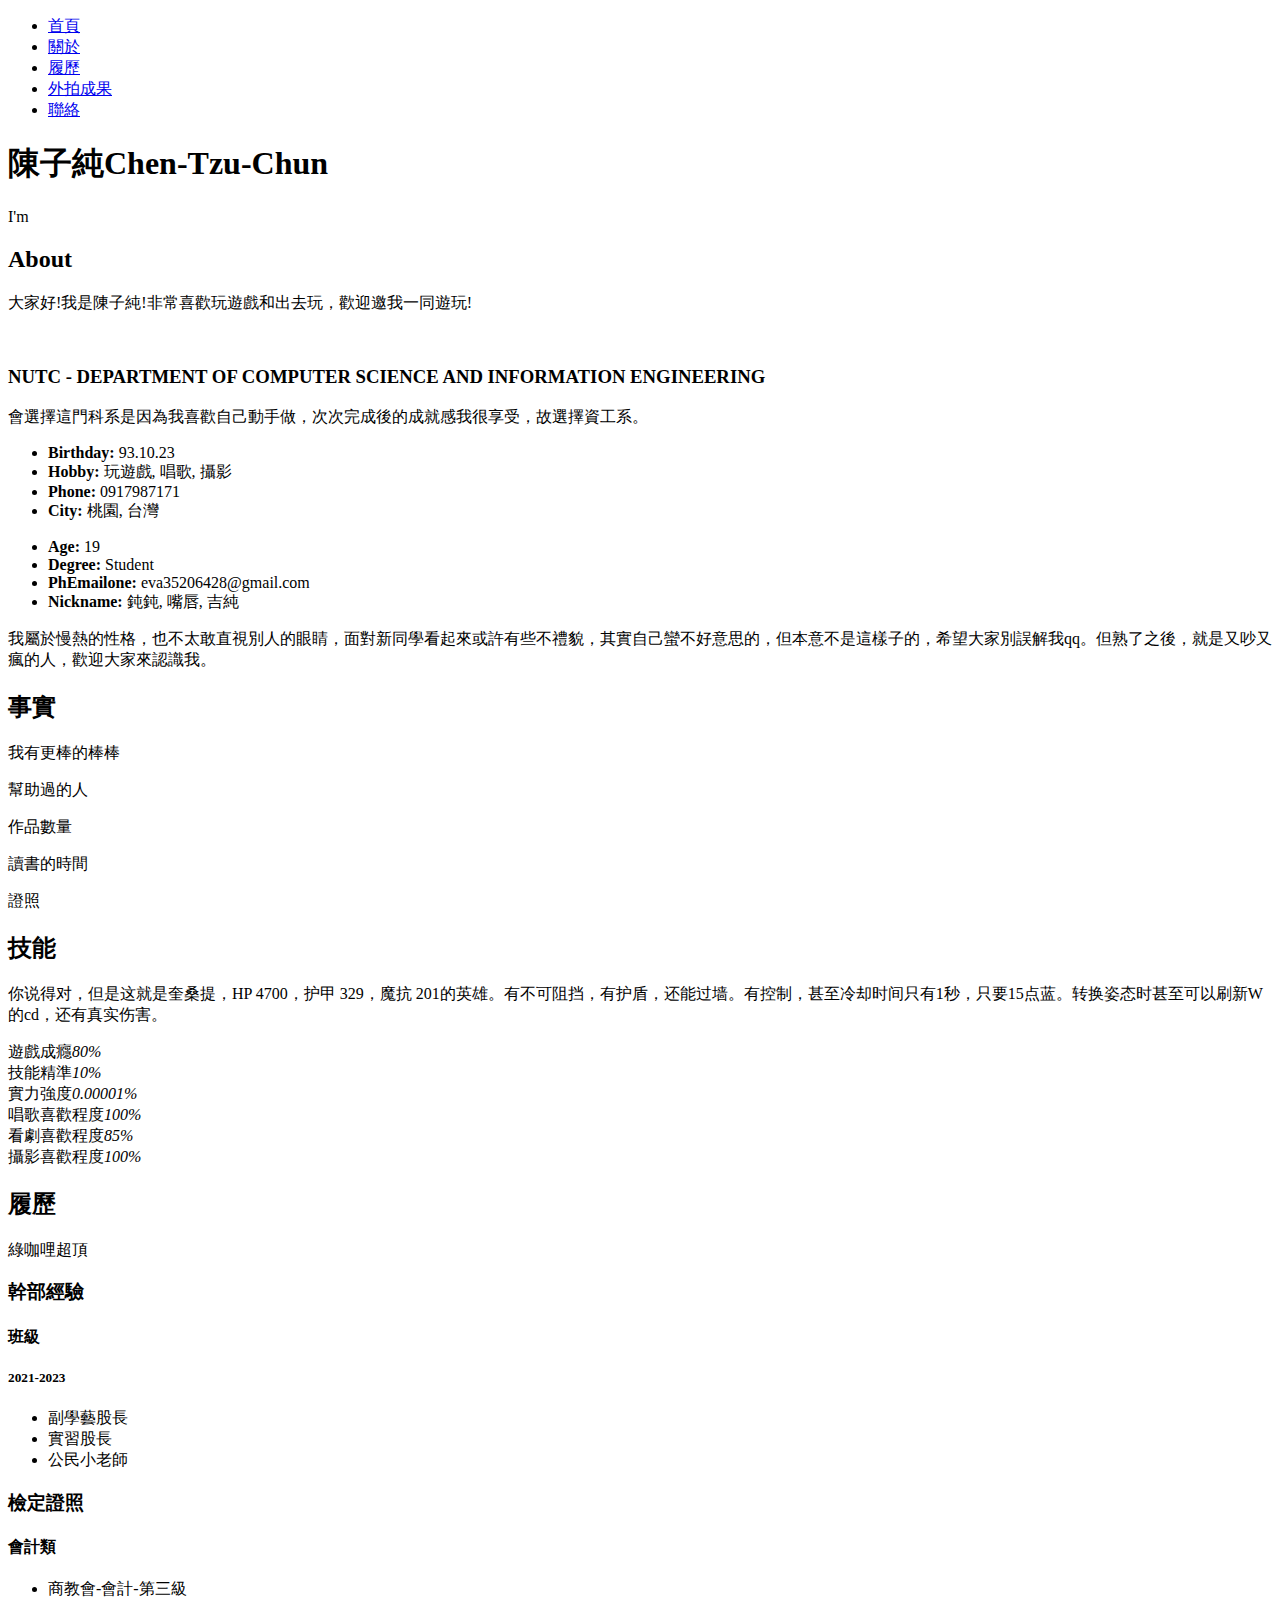
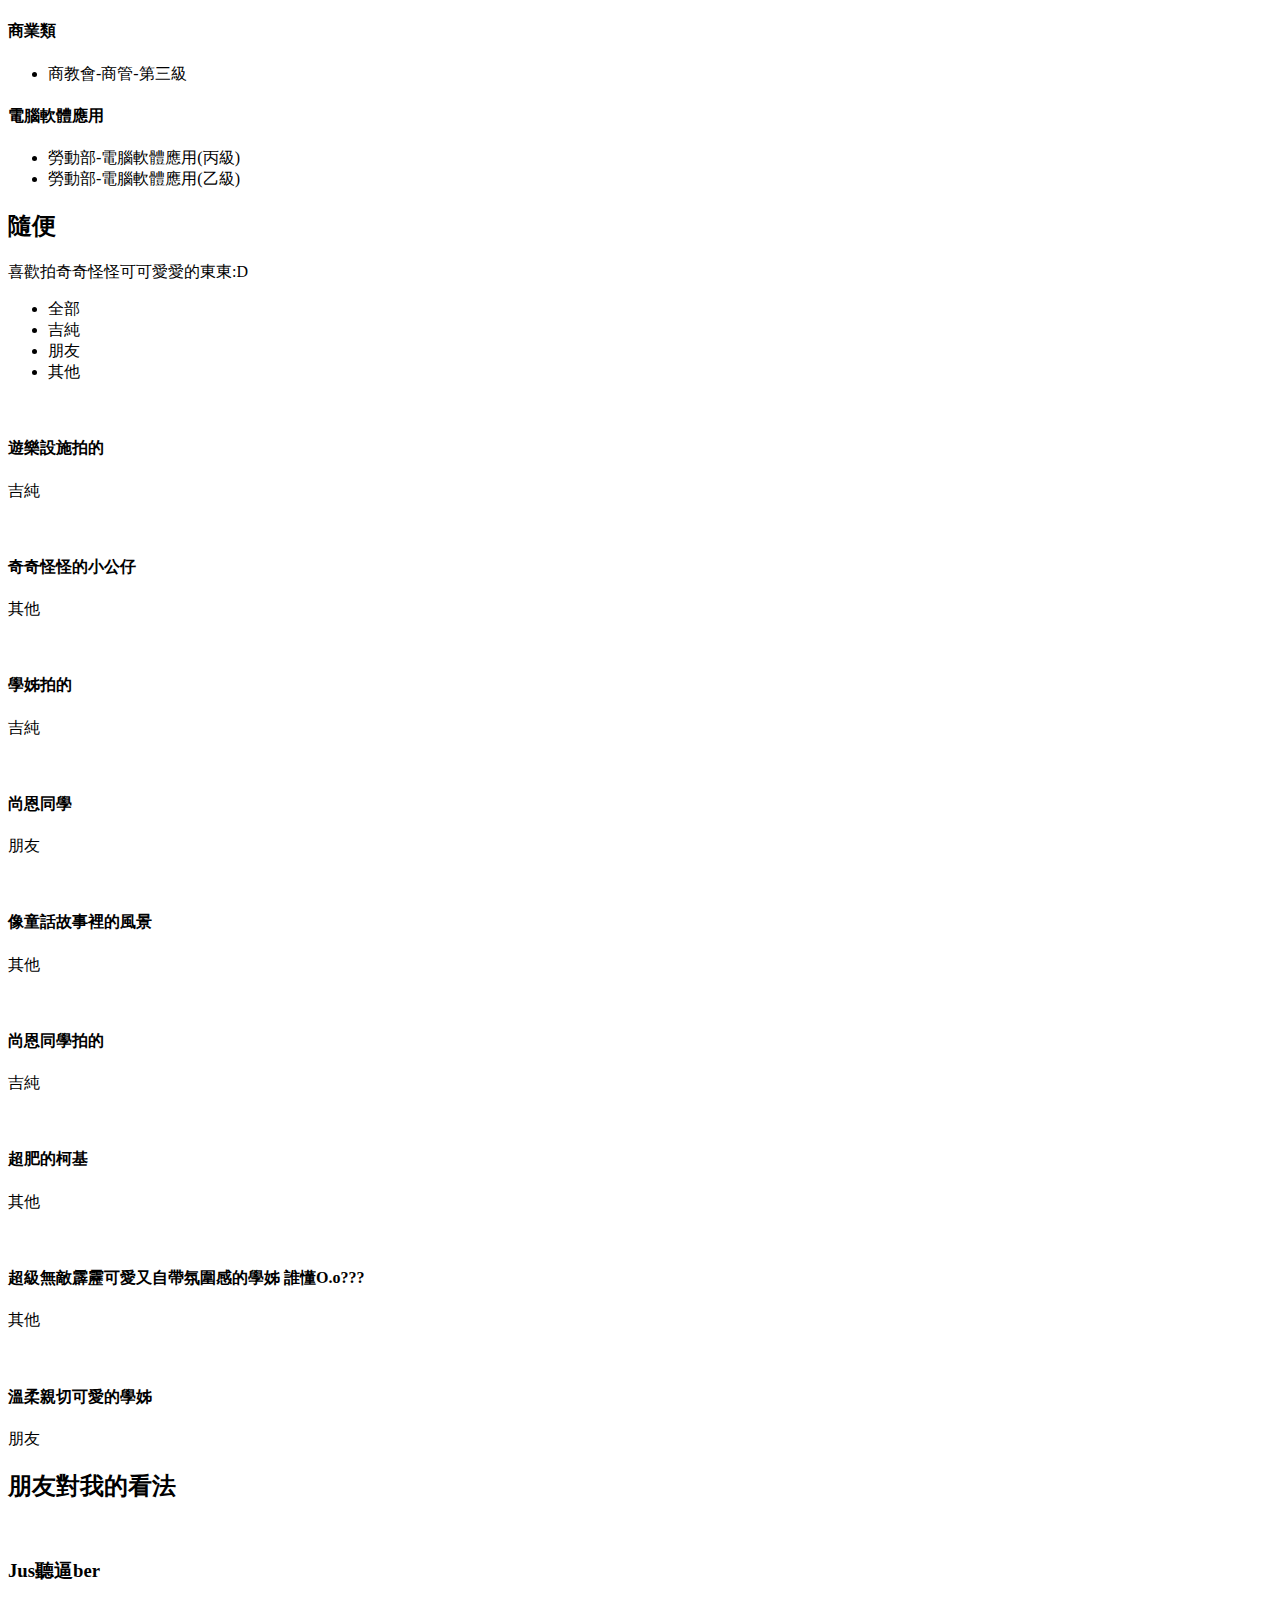
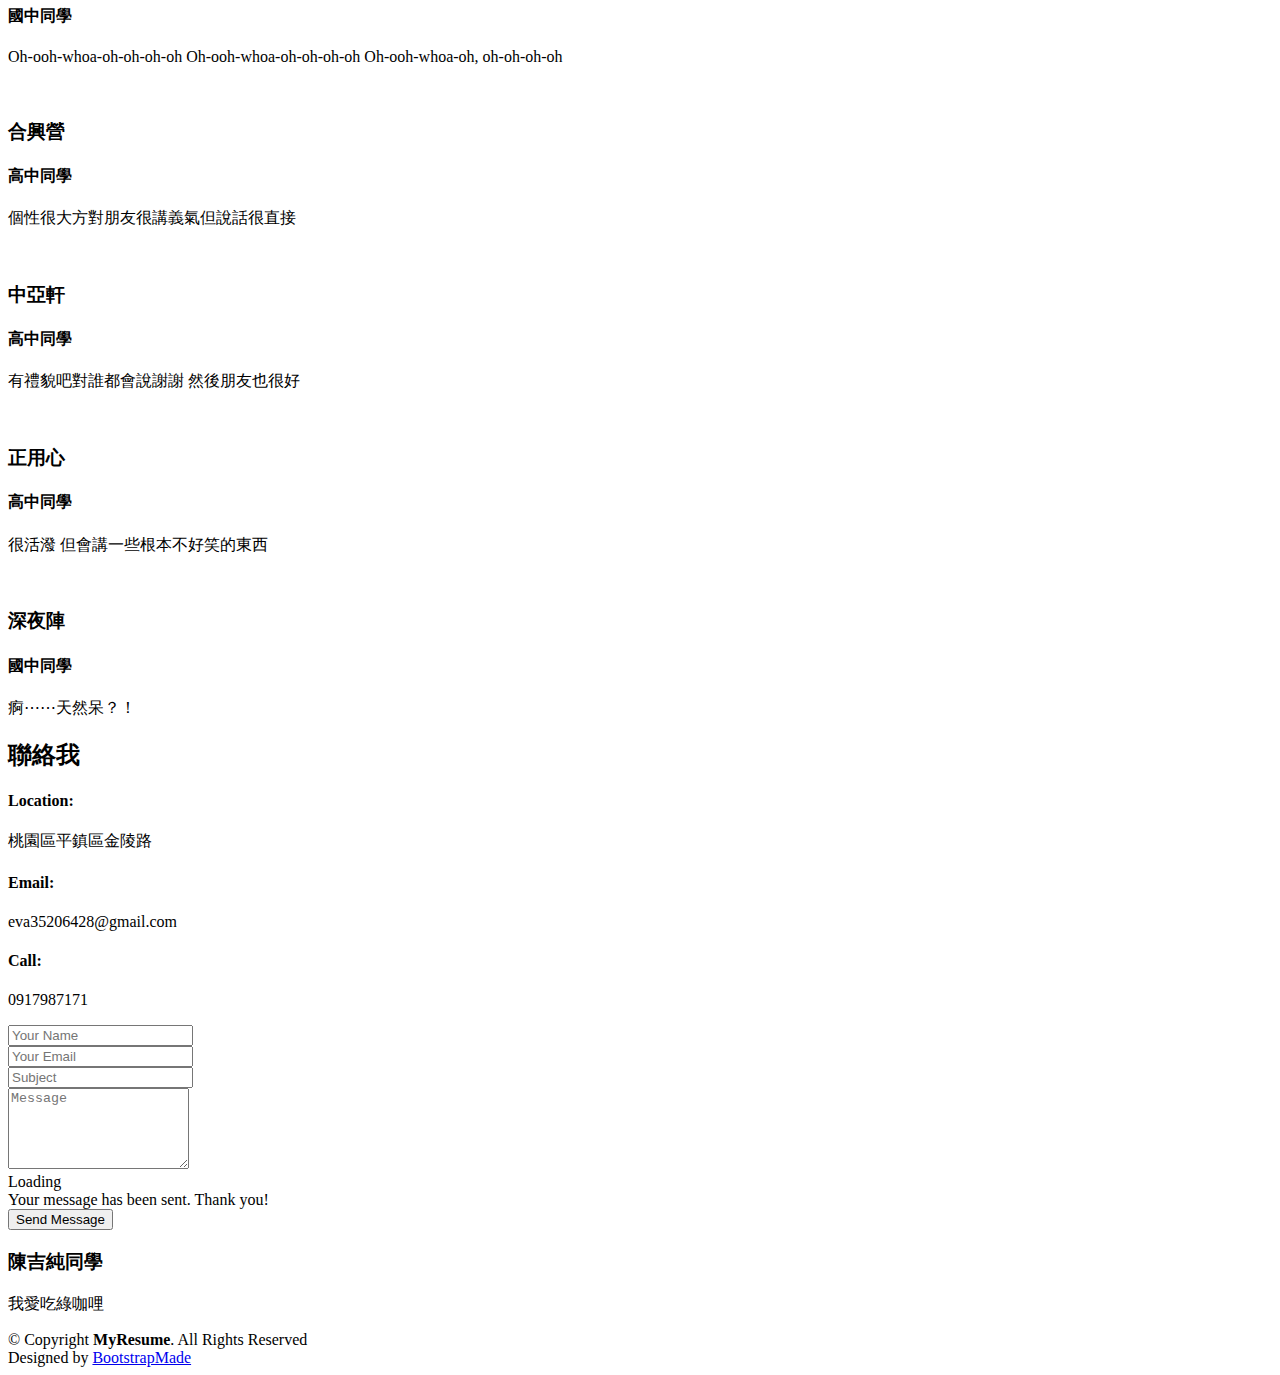
==== index.html @ e99f8772 "1" ====
<!DOCTYPE html>
<html lang="en">

<head>
  <meta charset="utf-8">
  <meta content="width=device-width, initial-scale=1.0" name="viewport">

  <title>陳吉純同學</title>
  <meta content="" name="description">
  <meta content="" name="keywords">

  <!-- Favicons -->
  <link href="assets/img/new陳子.png" rel="icon">
  <link href="assets/img/new陳子.png" rel="apple-touch-icon">

  <!-- Google Fonts -->
  <link href="https://fonts.googleapis.com/css?family=Open+Sans:300,300i,400,400i,600,600i,700,700i|Raleway:300,300i,400,400i,500,500i,600,600i,700,700i|Poppins:300,300i,400,400i,500,500i,600,600i,700,700i" rel="stylesheet">

  <!-- Vendor CSS Files -->
  <link href="assets/vendor/aos/aos.css" rel="stylesheet">
  <link href="assets/vendor/bootstrap/css/bootstrap.min.css" rel="stylesheet">
  <link href="assets/vendor/bootstrap-icons/bootstrap-icons.css" rel="stylesheet">
  <link href="assets/vendor/boxicons/css/boxicons.min.css" rel="stylesheet">
  <link href="assets/vendor/glightbox/css/glightbox.min.css" rel="stylesheet">
  <link href="assets/vendor/swiper/swiper-bundle.min.css" rel="stylesheet">

  <!-- Template Main CSS File -->
  <link href="assets/css/style.css" rel="stylesheet">

  <!-- =======================================================
  * Template Name: MyResume
  * Updated: Nov 17 2023 with Bootstrap v5.3.2
  * Template URL: https://bootstrapmade.com/free-html-bootstrap-template-my-resume/
  * Author: BootstrapMade.com
  * License: https://bootstrapmade.com/license/
  ======================================================== -->
</head>

<body>

  <!-- ======= Mobile nav toggle button ======= -->
  <!-- <button type="button" class="mobile-nav-toggle d-xl-none"><i class="bi bi-list mobile-nav-toggle"></i></button> -->
  <i class="bi bi-list mobile-nav-toggle d-lg-none"></i>
  <!-- ======= Header ======= -->
  <header id="header" class="d-flex flex-column justify-content-center">

    <nav id="navbar" class="navbar nav-menu">
      <ul>
        <li><a href="#hero" class="nav-link scrollto active"><i class="bx bx-home"></i> <span>首頁</span></a></li>
        <li><a href="#about" class="nav-link scrollto"><i class="bx bx-user"></i> <span>關於</span></a></li>
        <li><a href="#resume" class="nav-link scrollto"><i class="bx bx-file-blank"></i> <span>履歷</span></a></li>
        <li><a href="#portfolio" class="nav-link scrollto"><i class="bx bx-book-content"></i> <span>外拍成果</span></a></li>
        <li><a href="#contact" class="nav-link scrollto"><i class="bx bx-envelope"></i> <span>聯絡</span></a></li>
      </ul>
    </nav><!-- .nav-menu -->

  </header><!-- End Header -->

  <!-- ======= Hero Section ======= -->
  <section id="hero" class="d-flex flex-column justify-content-center">
    <div class="container" data-aos="zoom-in" data-aos-delay="100">
      <h1>陳子純Chen-Tzu-Chun</h1>
      <p>I'm <span class="typed" data-typed-items="Student, Gameplayer, Photographer"></span></p>
      <div class="social-links">
        <a href="#" class="twitter"><i class="bx bxl-twitter"><link rel="twitter" href="https://twitter.com/chun1023_"></i></a>
        <a href="#" class="facebook"><i class="bx bxl-facebook"><link rel="facebook" href="https://www.facebook.com/profile.php?id=100013556797216"></i></a>
        <a href="#" class="instagram"><i class="bx bxl-instagram"><link rel="instagram" href="https://www.instagram.com/dunxx2/"></i></a>
        <a href="#" class="steam"><i class="bx bxl-steam"><link rel="steam" href="https://steamcommunity.com/profiles/76561198319778558/"></i></a>
        <a href="#" class="twitch"><i class="bx bxl-line"><link rel="twitch" href="https://www.twitch.tv/dunxx2"></i></a>
      </div>
    </div>
  </section><!-- End Hero -->

  <main id="main">

    <!-- ======= About Section ======= -->
    <section id="about" class="about">
      <div class="container" data-aos="fade-up">

        <div class="section-title">
          <h2>About</h2>
          <p>大家好!我是陳子純!非常喜歡玩遊戲和出去玩，歡迎邀我一同遊玩!</p>
        </div>

        <div class="row">
          <div class="col-lg-4">
            <img src="assets/img/DSCF6428.JPG" class="img-fluid" alt="">
          </div>
          <div class="col-lg-8 pt-4 pt-lg-0 content">
            <h3>NUTC - DEPARTMENT OF COMPUTER SCIENCE AND INFORMATION ENGINEERING</h3>
            <p class="fst-italic">
              會選擇這門科系是因為我喜歡自己動手做，次次完成後的成就感我很享受，故選擇資工系。
            </p>
            <div class="row">
              <div class="col-lg-6">
                <ul>
                  <li><i class="bi bi-chevron-right"></i> <strong>Birthday:</strong> <span>93.10.23</span></li>
                  <li><i class="bi bi-chevron-right"></i> <strong>Hobby:</strong> <span>玩遊戲, 唱歌, 攝影</span></li>
                  <li><i class="bi bi-chevron-right"></i> <strong>Phone:</strong> <span>0917987171</span></li>
                  <li><i class="bi bi-chevron-right"></i> <strong>City:</strong> <span>桃園, 台灣</span></li>
                </ul>
              </div>
              <div class="col-lg-6">
                <ul>
                  <li><i class="bi bi-chevron-right"></i> <strong>Age:</strong> <span>19</span></li>
                  <li><i class="bi bi-chevron-right"></i> <strong>Degree:</strong> <span>Student</span></li>
                  <li><i class="bi bi-chevron-right"></i> <strong>PhEmailone:</strong> <span>eva35206428@gmail.com</span></li>
                  <li><i class="bi bi-chevron-right"></i> <strong>Nickname:</strong> <span>鈍鈍, 嘴唇, 吉純</span></li>
                </ul>
              </div>
            </div>
            <p>
              我屬於慢熱的性格，也不太敢直視別人的眼睛，面對新同學看起來或許有些不禮貌，其實自己蠻不好意思的，但本意不是這樣子的，希望大家別誤解我qq。但熟了之後，就是又吵又瘋的人，歡迎大家來認識我。
            </p>
          </div>
        </div>

      </div>
    </section><!-- End About Section -->

    <!-- ======= Facts Section ======= -->
    <section id="facts" class="facts">
      <div class="container" data-aos="fade-up">

        <div class="section-title">
          <h2>事實</h2>
          <p>我有更棒的棒棒</p>
        </div>

        <div class="row">

          <div class="col-lg-3 col-md-6">
            <div class="count-box">
              <i class="bi bi-emoji-smile"></i>
              <span data-purecounter-start="0" data-purecounter-end="555" data-purecounter-duration="1" class="purecounter"></span>
              <p>幫助過的人</p>
            </div>
          </div>

          <div class="col-lg-3 col-md-6 mt-5 mt-md-0">
            <div class="count-box">
              <i class="bi bi-journal-richtext"></i>
              <span data-purecounter-start="0" data-purecounter-end="666" data-purecounter-duration="1" class="purecounter"></span>
              <p>作品數量</p>
            </div>
          </div>

          <div class="col-lg-3 col-md-6 mt-5 mt-lg-0">
            <div class="count-box">
              <i class="bi bi-headset"></i>
              <span data-purecounter-start="0" data-purecounter-end="777" data-purecounter-duration="1" class="purecounter"></span>
              <p>讀書的時間</p>
            </div>
          </div>

          <div class="col-lg-3 col-md-6 mt-5 mt-lg-0">
            <div class="count-box">
              <i class="bi bi-award"></i>
              <span data-purecounter-start="0" data-purecounter-end="888" data-purecounter-duration="1" class="purecounter"></span>
              <p>證照</p>
            </div>
          </div>

        </div>

      </div>
    </section><!-- End Facts Section -->

    <!-- ======= Skills Section ======= -->
    <section id="skills" class="skills section-bg">
      <div class="container" data-aos="fade-up">

        <div class="section-title">
          <h2>技能</h2>
          <p>你说得对，但是这就是奎桑提，HP 4700，护甲 329，魔抗 201的英雄。有不可阻挡，有护盾，还能过墙。有控制，甚至冷却时间只有1秒，只要15点蓝。转换姿态时甚至可以刷新W的cd，还有真实伤害。</p>
        </div>

        <div class="row skills-content">

          <div class="col-lg-6">

            <div class="progress">
              <span class="skill">遊戲成癮<i class="val">80%</i></span>
              <div class="progress-bar-wrap">
                <div class="progress-bar" role="progressbar" aria-valuenow="80" aria-valuemin="0" aria-valuemax="100"></div>
              </div>
            </div>

            <div class="progress">
              <span class="skill">技能精準<i class="val">10%</i></span>
              <div class="progress-bar-wrap">
                <div class="progress-bar" role="progressbar" aria-valuenow="10" aria-valuemin="0" aria-valuemax="100"></div>
              </div>
            </div>

            <div class="progress">
              <span class="skill">實力強度<i class="val">0.00001%</i></span>
              <div class="progress-bar-wrap">
                <div class="progress-bar" role="progressbar" aria-valuenow="0.00001" aria-valuemin="0" aria-valuemax="100"></div>
              </div>
            </div>

          </div>

          <div class="col-lg-6">

            <div class="progress">
              <span class="skill">唱歌喜歡程度<i class="val">100%</i></span>
              <div class="progress-bar-wrap">
                <div class="progress-bar" role="progressbar" aria-valuenow="100" aria-valuemin="0" aria-valuemax="100"></div>
              </div>
            </div>

            <div class="progress">
              <span class="skill">看劇喜歡程度<i class="val">85%</i></span>
              <div class="progress-bar-wrap">
                <div class="progress-bar" role="progressbar" aria-valuenow="80" aria-valuemin="0" aria-valuemax="100"></div>
              </div>
            </div>

            <div class="progress">
              <span class="skill">攝影喜歡程度<i class="val">100%</i></span>
              <div class="progress-bar-wrap">
                <div class="progress-bar" role="progressbar" aria-valuenow="80" aria-valuemin="0" aria-valuemax="100"></div>
              </div>
            </div>

          </div>

        </div>

      </div>
    </section><!-- End Skills Section -->

    <!-- ======= Resume Section ======= -->
    <section id="resume" class="resume">
      <div class="container" data-aos="fade-up">

        <div class="section-title">
          <h2>履歷</h2>
          <p>綠咖哩超頂</p>
        </div>

        <div class="row">
          <div class="col-lg-6">
            <h3 class="resume-title">幹部經驗</h3>
            <div class="resume-item pb-0">
              <h4>班級</h4>
              <h5>2021-2023</h5>
              <ul>
                <li>副學藝股長</li>
                <li>實習股長</li>
                <li>公民小老師</li>
              </ul>
            </div>
          </div>
          <div class="col-lg-6">
            <h3 class="resume-title">檢定證照</h3>
            <div class="resume-item">
              <h4>會計類</h4>
              <ul>
                <li>商教會-會計-第三級</li>
              </ul>
              <h4>商業類</h4>
              <ul>
                <li>商教會-商管-第三級</li>
              </ul>

            </div>
            <div class="resume-item">
              <h4>電腦軟體應用</h4>
              <ul>
                <li>勞動部-電腦軟體應用(丙級)</li>
                <li>勞動部-電腦軟體應用(乙級)</li>
              </ul>
            </div>
          </div>
        </div>

      </div>
    </section><!-- End Resume Section -->

    <!-- ======= Portfolio Section ======= -->
    <section id="portfolio" class="portfolio section-bg">
      <div class="container" data-aos="fade-up">

        <div class="section-title">
          <h2>隨便</h2>
          <p>喜歡拍奇奇怪怪可可愛愛的東東:D</p>
        </div>

        <div class="row">
          <div class="col-lg-12 d-flex justify-content-center" data-aos="fade-up" data-aos-delay="100">
            <ul id="portfolio-flters">
              <li data-filter="*" class="filter-active">全部</li>
              <li data-filter=".filter-app">吉純</li>
              <li data-filter=".filter-card">朋友</li>
              <li data-filter=".filter-web">其他</li>
            </ul>
          </div>
        </div>

        <div class="row portfolio-container" data-aos="fade-up" data-aos-delay="200">

          <div class="col-lg-4 col-md-6 portfolio-item filter-app">
            <div class="portfolio-wrap">
              <img src="assets/img/portfolio/LINE_ALBUM_修片中(後續逐日補上_231127_1.jpg" class="img-fluid" alt="">
              <div class="portfolio-info">
                <h4>遊樂設施拍的</h4>
                <p>吉純</p>
                <div class="portfolio-links">
                  <a href="assets/img/portfolio/LINE_ALBUM_修片中(後續逐日補上_231127_1.jpg" data-gallery="portfolioGallery" class="portfolio-lightbox" title="App 1"><i class="bx bx-plus"></i></a>
                </div>
              </div>
            </div>
          </div>

          <div class="col-lg-4 col-md-6 portfolio-item filter-web">
            <div class="portfolio-wrap">
              <img src="assets/img/portfolio/P1020072.JPG" class="img-fluid" alt="">
              <div class="portfolio-info">
                <h4>奇奇怪怪的小公仔</h4>
                <p>其他</p>
                <div class="portfolio-links">
                  <a href="assets/img/portfolio/P1020072.JPG" data-gallery="portfolioGallery" class="portfolio-lightbox" title="Web 3"><i class="bx bx-plus"></i></a>
                </div>
              </div>
            </div>
          </div>

          <div class="col-lg-4 col-md-6 portfolio-item filter-app">
            <div class="portfolio-wrap">
              <img src="assets/img/portfolio/DSCF6722.JPG" class="img-fluid" alt="">
              <div class="portfolio-info">
                <h4>學姊拍的</h4>
                <p>吉純</p>
                <div class="portfolio-links">
                  <a href="assets/img/portfolio/DSCF6722.JPG" data-gallery="portfolioGallery" class="portfolio-lightbox" title="App 2"><i class="bx bx-plus"></i></a>
                </div>
              </div>
            </div>
          </div>

          <div class="col-lg-4 col-md-6 portfolio-item filter-card">
            <div class="portfolio-wrap">
              <img src="assets/img/portfolio/P1020064.JPG" class="img-fluid" alt="">
              <div class="portfolio-info">
                <h4>尚恩同學</h4>
                <p>朋友</p>
                <div class="portfolio-links">
                  <a href="assets/img/portfolio/P1020064.JPG" data-gallery="portfolioGallery" class="portfolio-lightbox" title="Card 2"><i class="bx bx-plus"></i></a>
                </div>
              </div>
            </div>
          </div>

          <div class="col-lg-4 col-md-6 portfolio-item filter-web">
            <div class="portfolio-wrap">
              <img src="assets/img/portfolio/P1020190.JPG" class="img-fluid" alt="">
              <div class="portfolio-info">
                <h4>像童話故事裡的風景</h4>
                <p>其他</p>
                <div class="portfolio-links">
                  <a href="assets/img/portfolio/P1020190.JPG" data-gallery="portfolioGallery" class="portfolio-lightbox" title="Web 2"><i class="bx bx-plus"></i></a>
                </div>
              </div>
            </div>
          </div>

          <div class="col-lg-4 col-md-6 portfolio-item filter-app">
            <div class="portfolio-wrap">
              <img src="assets/img/portfolio/CIMG3789.JPG" class="img-fluid" alt="">
              <div class="portfolio-info">
                <h4>尚恩同學拍的</h4>
                <p>吉純</p>
                <div class="portfolio-links">
                  <a href="assets/img/portfolio/CIMG3789.JPG" data-gallery="portfolioGallery" class="portfolio-lightbox" title="App 3"><i class="bx bx-plus"></i></a>
                </div>
              </div>
            </div>
          </div>

          <div class="col-lg-4 col-md-6 portfolio-item filter-web">
            <div class="portfolio-wrap">
              <img src="assets/img/portfolio/P1020037.JPG" class="img-fluid" alt="">
              <div class="portfolio-info">
                <h4>超肥的柯基</h4>
                <p>其他</p>
                <div class="portfolio-links">
                  <a href="assets/img/portfolio/P1020037.JPG" data-gallery="portfolioGallery" class="portfolio-lightbox" title="Web 1"><i class="bx bx-plus"></i></a>
                </div>
              </div>
            </div>
          </div>

          <div class="col-lg-4 col-md-6 portfolio-item filter-web">
            <div class="portfolio-wrap">
              <img src="assets/img/portfolio/P1020110.JPG" class="img-fluid" alt="">
              <div class="portfolio-info">
                <h4>超級無敵霹靂可愛又自帶氛圍感的學姊 誰懂O.o???</h4>
                <p>其他</p>
                <div class="portfolio-links">
                  <a href="assets/img/portfolio/P1020110.JPG" data-gallery="portfolioGallery" class="portfolio-lightbox" title="Web 4"><i class="bx bx-plus"></i></a>
                </div>
              </div>
            </div>
          </div>

          <div class="col-lg-4 col-md-6 portfolio-item filter-card">
            <div class="portfolio-wrap">
              <img src="assets/img/portfolio/P1020163.JPG" class="img-fluid" alt="">
              <div class="portfolio-info">
                <h4>溫柔親切可愛的學姊</h4>
                <p>朋友</p>
                <div class="portfolio-links">
                  <a href="assets/img/portfolio/P1020163.JPG" data-gallery="portfolioGallery" class="portfolio-lightbox" title="Card 3"><i class="bx bx-plus"></i></a>
                </div>
              </div>
            </div>
          </div>

        </div>

      </div>
    </section><!-- End Portfolio Section -->

    <!-- ======= Services Section ======= -->
    <!-- End Services Section -->

    <!-- ======= Testimonials Section ======= -->
    <section id="testimonials" class="testimonials section-bg">
      <div class="container" data-aos="fade-up">

        <div class="section-title">
          <h2>朋友對我的看法</h2>
        </div>

        <div class="testimonials-slider swiper" data-aos="fade-up" data-aos-delay="100">
          <div class="swiper-wrapper">

            <div class="swiper-slide">
              <div class="testimonial-item">
                <img src="assets/img/testimonials/114740.jpg" class="testimonial-img" alt="">
                <h3>Jus聽逼ber</h3>
                <h4>國中同學</h4>
                <p>
                  <i class="bx bxs-quote-alt-left quote-icon-left"></i>
                  Oh-ooh-whoa-oh-oh-oh-oh
                  Oh-ooh-whoa-oh-oh-oh-oh
                  Oh-ooh-whoa-oh, oh-oh-oh-oh
                  <i class="bx bxs-quote-alt-right quote-icon-right"></i>
                </p>
              </div>
            </div><!-- End testimonial item -->

            <div class="swiper-slide">
              <div class="testimonial-item">
                <img src="assets/img/testimonials/S__314859528.jpg class="testimonial-img" alt="">
                <h3>合興營</h3>
                <h4>高中同學</h4>
                <p>
                  <i class="bx bxs-quote-alt-left quote-icon-left"></i>
                  個性很大方對朋友很講義氣但說話很直接
                  <i class="bx bxs-quote-alt-right quote-icon-right"></i>
                </p>
              </div>
            </div><!-- End testimonial item -->

            <div class="swiper-slide">
              <div class="testimonial-item">
                <img src="assets/img/testimonials/7AEEDFDB-D3EE-44FC-9F82-5EE51A654B26.jpg" class="testimonial-img" alt="">
                <h3>中亞軒</h3>
                <h4>高中同學</h4>
                <p>
                  <i class="bx bxs-quote-alt-left quote-icon-left"></i>
                  有禮貌吧對誰都會說謝謝 然後朋友也很好
                  <i class="bx bxs-quote-alt-right quote-icon-right"></i>
                </p>
              </div>
            </div><!-- End testimonial item -->

            <div class="swiper-slide">
              <div class="testimonial-item">
                <img src="assets/img/testimonials/S__10027034.jpg class="testimonial-img" alt="">
                <h3>正用心</h3>
                <h4>高中同學</h4>
                <p>
                  <i class="bx bxs-quote-alt-left quote-icon-left"></i>
                  很活潑 但會講一些根本不好笑的東西
                  <i class="bx bxs-quote-alt-right quote-icon-right"></i>
                </p>
              </div>
            </div><!-- End testimonial item -->

            <div class="swiper-slide">
              <div class="testimonial-item">
                <img src="assets/img/testimonials/S__128925710.jpg" class="testimonial-img" alt="">
                <h3>深夜陣</h3>
                <h4>國中同學</h4>
                <p>
                  <i class="bx bxs-quote-alt-left quote-icon-left"></i>
                  痾⋯⋯天然呆？！
                  <i class="bx bxs-quote-alt-right quote-icon-right"></i>
                </p>
              </div>
            </div><!-- End testimonial item -->

          </div>
          <div class="swiper-pagination"></div>
        </div>

      </div>
    </section><!-- End Testimonials Section -->

    <!-- ======= Contact Section ======= -->
    <section id="contact" class="contact">
      <div class="container" data-aos="fade-up">

        <div class="section-title">
          <h2>聯絡我</h2>
        </div>

        <div class="row mt-1">

          <div class="col-lg-4">
            <div class="info">
              <div class="address">
                <i class="bi bi-geo-alt"></i>
                <h4>Location:</h4>
                <p>桃園區平鎮區金陵路</p>
              </div>

              <div class="email">
                <i class="bi bi-envelope"></i>
                <h4>Email:</h4>
                <p>eva35206428@gmail.com</p>
              </div>

              <div class="phone">
                <i class="bi bi-phone"></i>
                <h4>Call:</h4>
                <p>0917987171</p>
              </div>

            </div>

          </div>

          <div class="col-lg-8 mt-5 mt-lg-0">

            <form action="forms/contact.php" method="post" role="form" class="php-email-form">
              <div class="row">
                <div class="col-md-6 form-group">
                  <input type="text" name="name" class="form-control" id="name" placeholder="Your Name" required>
                </div>
                <div class="col-md-6 form-group mt-3 mt-md-0">
                  <input type="email" class="form-control" name="email" id="email" placeholder="Your Email" required>
                </div>
              </div>
              <div class="form-group mt-3">
                <input type="text" class="form-control" name="subject" id="subject" placeholder="Subject" required>
              </div>
              <div class="form-group mt-3">
                <textarea class="form-control" name="message" rows="5" placeholder="Message" required></textarea>
              </div>
              <div class="my-3">
                <div class="loading">Loading</div>
                <div class="error-message"></div>
                <div class="sent-message">Your message has been sent. Thank you!</div>
              </div>
              <div class="text-center"><button type="submit">Send Message</button></div>
            </form>

          </div>

        </div>

      </div>
    </section><!-- End Contact Section -->

  </main><!-- End #main -->

  <!-- ======= Footer ======= -->
  <footer id="footer">
    <div class="container">
      <h3>陳吉純同學</h3>
      <p>我愛吃綠咖哩</p>
      <div class="social-links">
        <a href="#" class="facebook"><i class="bx bxl-facebook"><link rel="stylesheet" href="https://www.facebook.com/profile.php?id=100013556797216&locale=zh_TW"></i></a>
        <a href="#" class="instagram"><i class="bx bxl-instagram"><link rel="stylesheet" href="https://www.instagram.com/dunxx2/"></i></a>
      </div>
      <div class="copyright">
        &copy; Copyright <strong><span>MyResume</span></strong>. All Rights Reserved
      </div>
      <div class="credits">
        <!-- All the links in the footer should remain intact. -->
        <!-- You can delete the links only if you purchased the pro version. -->
        <!-- Licensing information: [license-url] -->
        <!-- Purchase the pro version with working PHP/AJAX contact form: https://bootstrapmade.com/free-html-bootstrap-template-my-resume/ -->
        Designed by <a href="https://bootstrapmade.com/">BootstrapMade</a>
      </div>
    </div>
  </footer><!-- End Footer -->

  <div id="preloader"></div>
  <a href="#" class="back-to-top d-flex align-items-center justify-content-center"><i class="bi bi-arrow-up-short"></i></a>

  <!-- Vendor JS Files -->
  <script src="assets/vendor/purecounter/purecounter_vanilla.js"></script>
  <script src="assets/vendor/aos/aos.js"></script>
  <script src="assets/vendor/bootstrap/js/bootstrap.bundle.min.js"></script>
  <script src="assets/vendor/glightbox/js/glightbox.min.js"></script>
  <script src="assets/vendor/isotope-layout/isotope.pkgd.min.js"></script>
  <script src="assets/vendor/swiper/swiper-bundle.min.js"></script>
  <script src="assets/vendor/typed.js/typed.umd.js"></script>
  <script src="assets/vendor/waypoints/noframework.waypoints.js"></script>
  <script src="assets/vendor/php-email-form/validate.js"></script>

  <!-- Template Main JS File -->
  <script src="assets/js/main.js"></script>

</body>

</html>
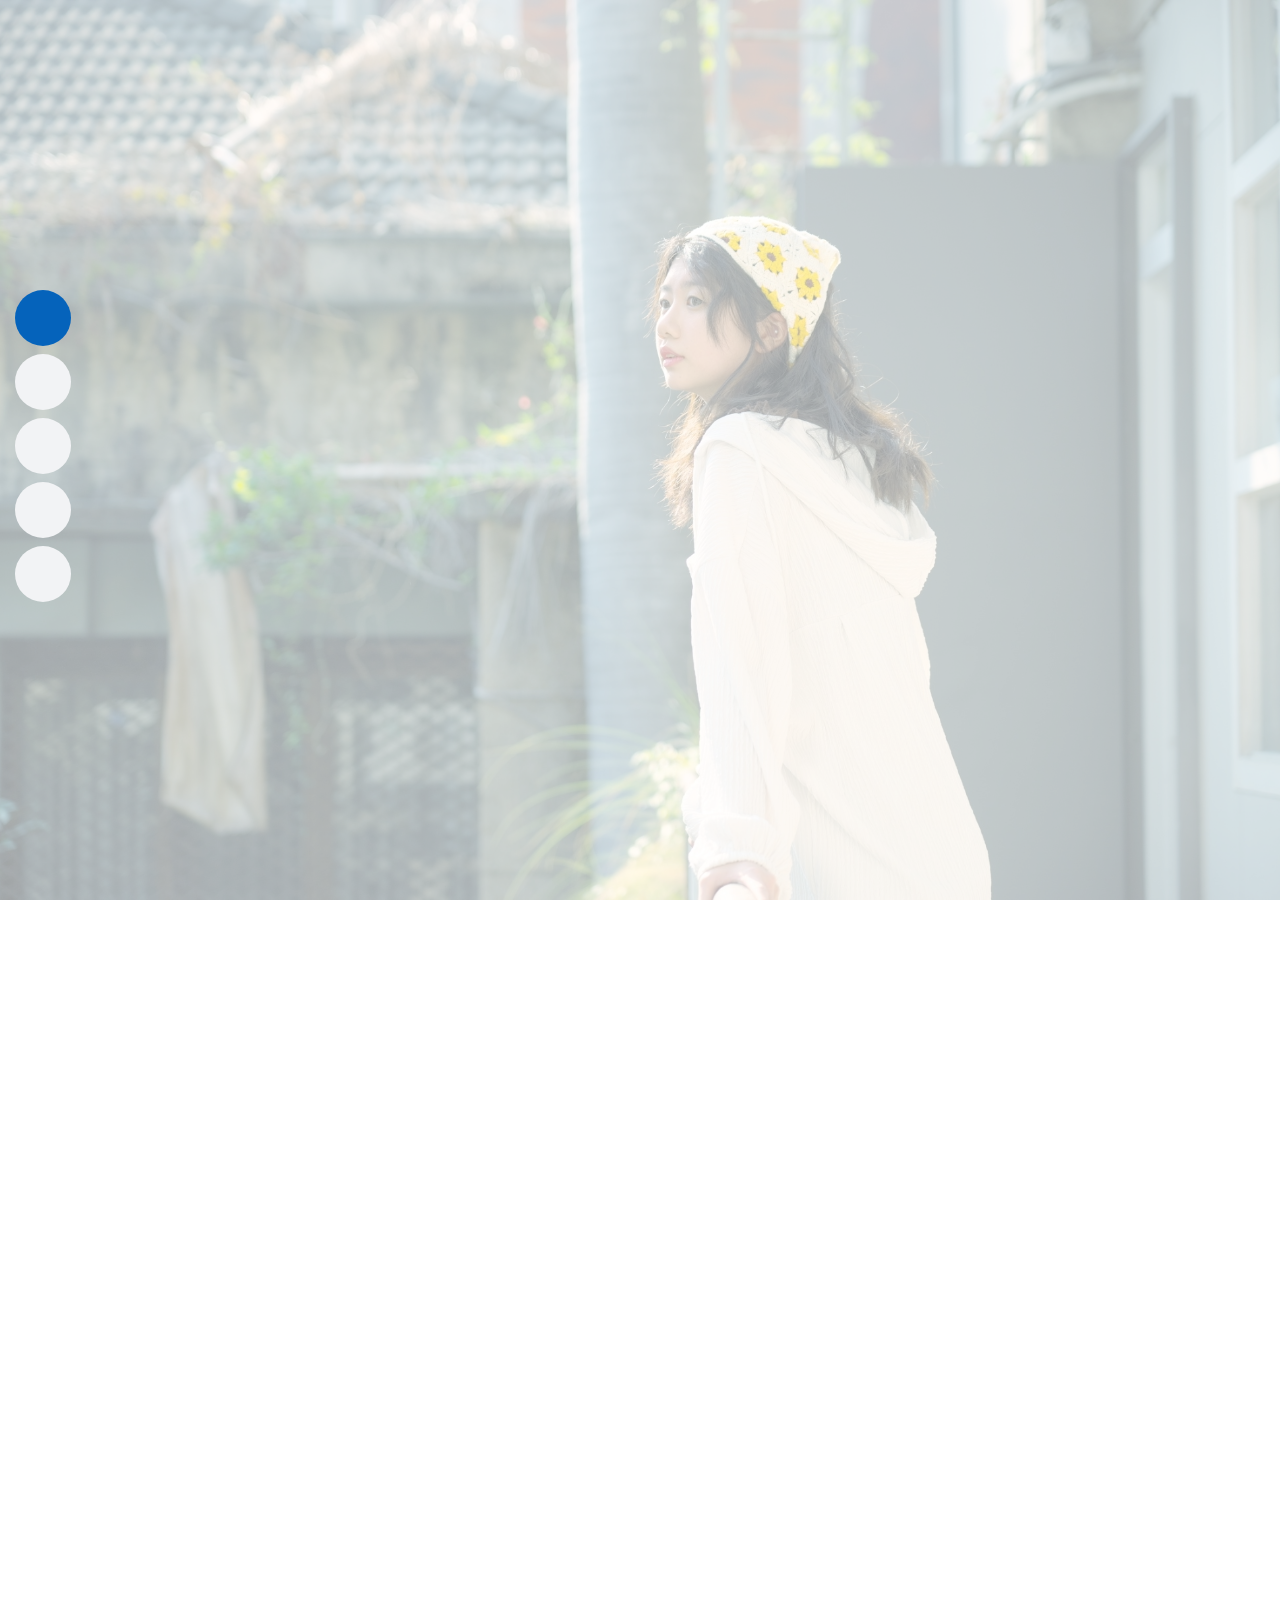
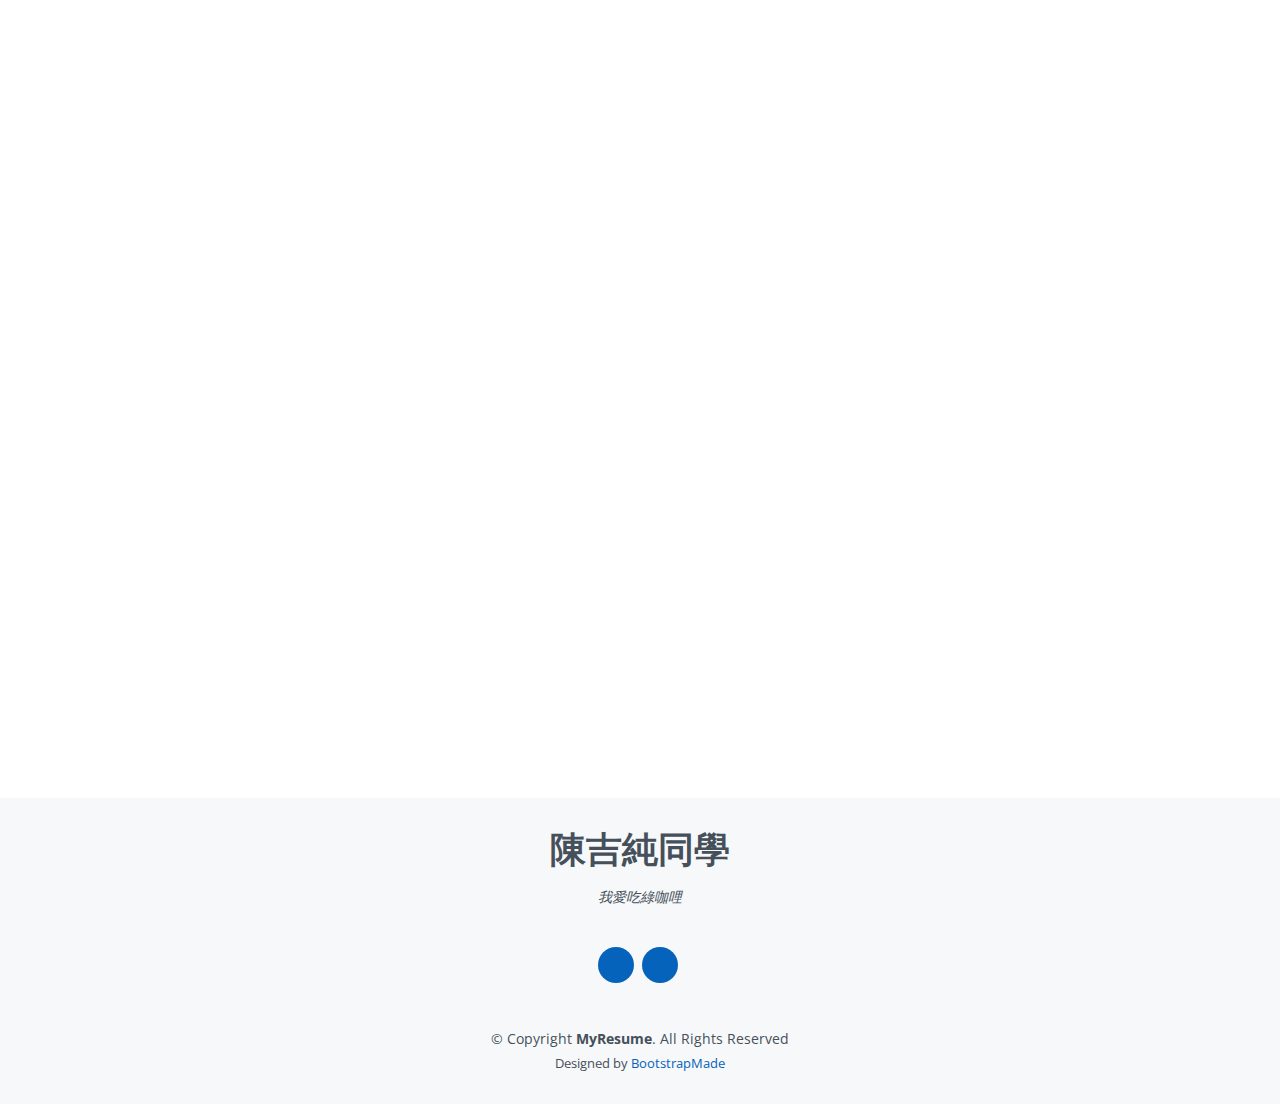
==== commit 1c7059e0: "index.html" ====
--- a/index.html
+++ b/index.html
@@ -10,22 +10,22 @@
   <meta content="" name="keywords">
 
   <!-- Favicons -->
-  <link href="assets/img/new陳子.png" rel="icon">
-  <link href="assets/img/new陳子.png" rel="apple-touch-icon">
+  <link href="img/new陳子.png" rel="icon">
+  <link href="img/new陳子.png" rel="apple-touch-icon">
 
   <!-- Google Fonts -->
   <link href="https://fonts.googleapis.com/css?family=Open+Sans:300,300i,400,400i,600,600i,700,700i|Raleway:300,300i,400,400i,500,500i,600,600i,700,700i|Poppins:300,300i,400,400i,500,500i,600,600i,700,700i" rel="stylesheet">
 
   <!-- Vendor CSS Files -->
-  <link href="assets/vendor/aos/aos.css" rel="stylesheet">
-  <link href="assets/vendor/bootstrap/css/bootstrap.min.css" rel="stylesheet">
-  <link href="assets/vendor/bootstrap-icons/bootstrap-icons.css" rel="stylesheet">
-  <link href="assets/vendor/boxicons/css/boxicons.min.css" rel="stylesheet">
-  <link href="assets/vendor/glightbox/css/glightbox.min.css" rel="stylesheet">
-  <link href="assets/vendor/swiper/swiper-bundle.min.css" rel="stylesheet">
+  <link href="vendor/aos/aos.css" rel="stylesheet">
+  <link href="vendor/bootstrap/css/bootstrap.min.css" rel="stylesheet">
+  <link href="vendor/bootstrap-icons/bootstrap-icons.css" rel="stylesheet">
+  <link href="vendor/boxicons/css/boxicons.min.css" rel="stylesheet">
+  <link href="vendor/glightbox/css/glightbox.min.css" rel="stylesheet">
+  <link href="vendor/swiper/swiper-bundle.min.css" rel="stylesheet">
 
   <!-- Template Main CSS File -->
-  <link href="assets/css/style.css" rel="stylesheet">
+  <link href="css/style.css" rel="stylesheet">
 
   <!-- =======================================================
   * Template Name: MyResume
@@ -84,7 +84,7 @@
 
         <div class="row">
           <div class="col-lg-4">
-            <img src="assets/img/DSCF6428.JPG" class="img-fluid" alt="">
+            <img src="img/DSCF6428.JPG" class="img-fluid" alt="">
           </div>
           <div class="col-lg-8 pt-4 pt-lg-0 content">
             <h3>NUTC - DEPARTMENT OF COMPUTER SCIENCE AND INFORMATION ENGINEERING</h3>
@@ -304,12 +304,12 @@
 
           <div class="col-lg-4 col-md-6 portfolio-item filter-app">
             <div class="portfolio-wrap">
-              <img src="assets/img/portfolio/LINE_ALBUM_修片中(後續逐日補上_231127_1.jpg" class="img-fluid" alt="">
+              <img src="img/portfolio/LINE_ALBUM_修片中(後續逐日補上_231127_1.jpg" class="img-fluid" alt="">
               <div class="portfolio-info">
                 <h4>遊樂設施拍的</h4>
                 <p>吉純</p>
                 <div class="portfolio-links">
-                  <a href="assets/img/portfolio/LINE_ALBUM_修片中(後續逐日補上_231127_1.jpg" data-gallery="portfolioGallery" class="portfolio-lightbox" title="App 1"><i class="bx bx-plus"></i></a>
+                  <a href="img/portfolio/LINE_ALBUM_修片中(後續逐日補上_231127_1.jpg" data-gallery="portfolioGallery" class="portfolio-lightbox" title="App 1"><i class="bx bx-plus"></i></a>
                 </div>
               </div>
             </div>
@@ -317,12 +317,12 @@
 
           <div class="col-lg-4 col-md-6 portfolio-item filter-web">
             <div class="portfolio-wrap">
-              <img src="assets/img/portfolio/P1020072.JPG" class="img-fluid" alt="">
+              <img src="img/portfolio/P1020072.JPG" class="img-fluid" alt="">
               <div class="portfolio-info">
                 <h4>奇奇怪怪的小公仔</h4>
                 <p>其他</p>
                 <div class="portfolio-links">
-                  <a href="assets/img/portfolio/P1020072.JPG" data-gallery="portfolioGallery" class="portfolio-lightbox" title="Web 3"><i class="bx bx-plus"></i></a>
+                  <a href="img/portfolio/P1020072.JPG" data-gallery="portfolioGallery" class="portfolio-lightbox" title="Web 3"><i class="bx bx-plus"></i></a>
                 </div>
               </div>
             </div>
@@ -330,12 +330,12 @@
 
           <div class="col-lg-4 col-md-6 portfolio-item filter-app">
             <div class="portfolio-wrap">
-              <img src="assets/img/portfolio/DSCF6722.JPG" class="img-fluid" alt="">
+              <img src="img/portfolio/DSCF6722.JPG" class="img-fluid" alt="">
               <div class="portfolio-info">
                 <h4>學姊拍的</h4>
                 <p>吉純</p>
                 <div class="portfolio-links">
-                  <a href="assets/img/portfolio/DSCF6722.JPG" data-gallery="portfolioGallery" class="portfolio-lightbox" title="App 2"><i class="bx bx-plus"></i></a>
+                  <a href="img/portfolio/DSCF6722.JPG" data-gallery="portfolioGallery" class="portfolio-lightbox" title="App 2"><i class="bx bx-plus"></i></a>
                 </div>
               </div>
             </div>
@@ -343,12 +343,12 @@
 
           <div class="col-lg-4 col-md-6 portfolio-item filter-card">
             <div class="portfolio-wrap">
-              <img src="assets/img/portfolio/P1020064.JPG" class="img-fluid" alt="">
+              <img src="img/portfolio/P1020064.JPG" class="img-fluid" alt="">
               <div class="portfolio-info">
                 <h4>尚恩同學</h4>
                 <p>朋友</p>
                 <div class="portfolio-links">
-                  <a href="assets/img/portfolio/P1020064.JPG" data-gallery="portfolioGallery" class="portfolio-lightbox" title="Card 2"><i class="bx bx-plus"></i></a>
+                  <a href="img/portfolio/P1020064.JPG" data-gallery="portfolioGallery" class="portfolio-lightbox" title="Card 2"><i class="bx bx-plus"></i></a>
                 </div>
               </div>
             </div>
@@ -356,12 +356,12 @@
 
           <div class="col-lg-4 col-md-6 portfolio-item filter-web">
             <div class="portfolio-wrap">
-              <img src="assets/img/portfolio/P1020190.JPG" class="img-fluid" alt="">
+              <img src="img/portfolio/P1020190.JPG" class="img-fluid" alt="">
               <div class="portfolio-info">
                 <h4>像童話故事裡的風景</h4>
                 <p>其他</p>
                 <div class="portfolio-links">
-                  <a href="assets/img/portfolio/P1020190.JPG" data-gallery="portfolioGallery" class="portfolio-lightbox" title="Web 2"><i class="bx bx-plus"></i></a>
+                  <a href="img/portfolio/P1020190.JPG" data-gallery="portfolioGallery" class="portfolio-lightbox" title="Web 2"><i class="bx bx-plus"></i></a>
                 </div>
               </div>
             </div>
@@ -369,12 +369,12 @@
 
           <div class="col-lg-4 col-md-6 portfolio-item filter-app">
             <div class="portfolio-wrap">
-              <img src="assets/img/portfolio/CIMG3789.JPG" class="img-fluid" alt="">
+              <img src="img/portfolio/CIMG3789.JPG" class="img-fluid" alt="">
               <div class="portfolio-info">
                 <h4>尚恩同學拍的</h4>
                 <p>吉純</p>
                 <div class="portfolio-links">
-                  <a href="assets/img/portfolio/CIMG3789.JPG" data-gallery="portfolioGallery" class="portfolio-lightbox" title="App 3"><i class="bx bx-plus"></i></a>
+                  <a href="img/portfolio/CIMG3789.JPG" data-gallery="portfolioGallery" class="portfolio-lightbox" title="App 3"><i class="bx bx-plus"></i></a>
                 </div>
               </div>
             </div>
@@ -382,12 +382,12 @@
 
           <div class="col-lg-4 col-md-6 portfolio-item filter-web">
             <div class="portfolio-wrap">
-              <img src="assets/img/portfolio/P1020037.JPG" class="img-fluid" alt="">
+              <img src="img/portfolio/P1020037.JPG" class="img-fluid" alt="">
               <div class="portfolio-info">
                 <h4>超肥的柯基</h4>
                 <p>其他</p>
                 <div class="portfolio-links">
-                  <a href="assets/img/portfolio/P1020037.JPG" data-gallery="portfolioGallery" class="portfolio-lightbox" title="Web 1"><i class="bx bx-plus"></i></a>
+                  <a href="img/portfolio/P1020037.JPG" data-gallery="portfolioGallery" class="portfolio-lightbox" title="Web 1"><i class="bx bx-plus"></i></a>
                 </div>
               </div>
             </div>
@@ -395,12 +395,12 @@
 
           <div class="col-lg-4 col-md-6 portfolio-item filter-web">
             <div class="portfolio-wrap">
-              <img src="assets/img/portfolio/P1020110.JPG" class="img-fluid" alt="">
+              <img src="img/portfolio/P1020110.JPG" class="img-fluid" alt="">
               <div class="portfolio-info">
                 <h4>超級無敵霹靂可愛又自帶氛圍感的學姊 誰懂O.o???</h4>
                 <p>其他</p>
                 <div class="portfolio-links">
-                  <a href="assets/img/portfolio/P1020110.JPG" data-gallery="portfolioGallery" class="portfolio-lightbox" title="Web 4"><i class="bx bx-plus"></i></a>
+                  <a href="img/portfolio/P1020110.JPG" data-gallery="portfolioGallery" class="portfolio-lightbox" title="Web 4"><i class="bx bx-plus"></i></a>
                 </div>
               </div>
             </div>
@@ -408,12 +408,12 @@
 
           <div class="col-lg-4 col-md-6 portfolio-item filter-card">
             <div class="portfolio-wrap">
-              <img src="assets/img/portfolio/P1020163.JPG" class="img-fluid" alt="">
+              <img src="img/portfolio/P1020163.JPG" class="img-fluid" alt="">
               <div class="portfolio-info">
                 <h4>溫柔親切可愛的學姊</h4>
                 <p>朋友</p>
                 <div class="portfolio-links">
-                  <a href="assets/img/portfolio/P1020163.JPG" data-gallery="portfolioGallery" class="portfolio-lightbox" title="Card 3"><i class="bx bx-plus"></i></a>
+                  <a href="img/portfolio/P1020163.JPG" data-gallery="portfolioGallery" class="portfolio-lightbox" title="Card 3"><i class="bx bx-plus"></i></a>
                 </div>
               </div>
             </div>
@@ -440,7 +440,7 @@
 
             <div class="swiper-slide">
               <div class="testimonial-item">
-                <img src="assets/img/testimonials/114740.jpg" class="testimonial-img" alt="">
+                <img src="img/testimonials/114740.jpg" class="testimonial-img" alt="">
                 <h3>Jus聽逼ber</h3>
                 <h4>國中同學</h4>
                 <p>
@@ -455,7 +455,7 @@
 
             <div class="swiper-slide">
               <div class="testimonial-item">
-                <img src="assets/img/testimonials/S__314859528.jpg class="testimonial-img" alt="">
+                <img src="img/testimonials/S__314859528.jpg class="testimonial-img" alt="">
                 <h3>合興營</h3>
                 <h4>高中同學</h4>
                 <p>
@@ -468,7 +468,7 @@
 
             <div class="swiper-slide">
               <div class="testimonial-item">
-                <img src="assets/img/testimonials/7AEEDFDB-D3EE-44FC-9F82-5EE51A654B26.jpg" class="testimonial-img" alt="">
+                <img src="img/testimonials/7AEEDFDB-D3EE-44FC-9F82-5EE51A654B26.jpg" class="testimonial-img" alt="">
                 <h3>中亞軒</h3>
                 <h4>高中同學</h4>
                 <p>
@@ -481,7 +481,7 @@
 
             <div class="swiper-slide">
               <div class="testimonial-item">
-                <img src="assets/img/testimonials/S__10027034.jpg class="testimonial-img" alt="">
+                <img src="img/testimonials/S__10027034.jpg class="testimonial-img" alt="">
                 <h3>正用心</h3>
                 <h4>高中同學</h4>
                 <p>
@@ -494,7 +494,7 @@
 
             <div class="swiper-slide">
               <div class="testimonial-item">
-                <img src="assets/img/testimonials/S__128925710.jpg" class="testimonial-img" alt="">
+                <img src="img/testimonials/S__128925710.jpg" class="testimonial-img" alt="">
                 <h3>深夜陣</h3>
                 <h4>國中同學</h4>
                 <p>
@@ -606,18 +606,18 @@
   <a href="#" class="back-to-top d-flex align-items-center justify-content-center"><i class="bi bi-arrow-up-short"></i></a>
 
   <!-- Vendor JS Files -->
-  <script src="assets/vendor/purecounter/purecounter_vanilla.js"></script>
-  <script src="assets/vendor/aos/aos.js"></script>
-  <script src="assets/vendor/bootstrap/js/bootstrap.bundle.min.js"></script>
-  <script src="assets/vendor/glightbox/js/glightbox.min.js"></script>
-  <script src="assets/vendor/isotope-layout/isotope.pkgd.min.js"></script>
-  <script src="assets/vendor/swiper/swiper-bundle.min.js"></script>
-  <script src="assets/vendor/typed.js/typed.umd.js"></script>
-  <script src="assets/vendor/waypoints/noframework.waypoints.js"></script>
-  <script src="assets/vendor/php-email-form/validate.js"></script>
+  <script src="vendor/purecounter/purecounter_vanilla.js"></script>
+  <script src="vendor/aos/aos.js"></script>
+  <script src="vendor/bootstrap/js/bootstrap.bundle.min.js"></script>
+  <script src="vendor/glightbox/js/glightbox.min.js"></script>
+  <script src="vendor/isotope-layout/isotope.pkgd.min.js"></script>
+  <script src="vendor/swiper/swiper-bundle.min.js"></script>
+  <script src="vendor/typed.js/typed.umd.js"></script>
+  <script src="vendor/waypoints/noframework.waypoints.js"></script>
+  <script src="vendor/php-email-form/validate.js"></script>
 
   <!-- Template Main JS File -->
-  <script src="assets/js/main.js"></script>
+  <script src="js/main.js"></script>
 
 </body>
 
